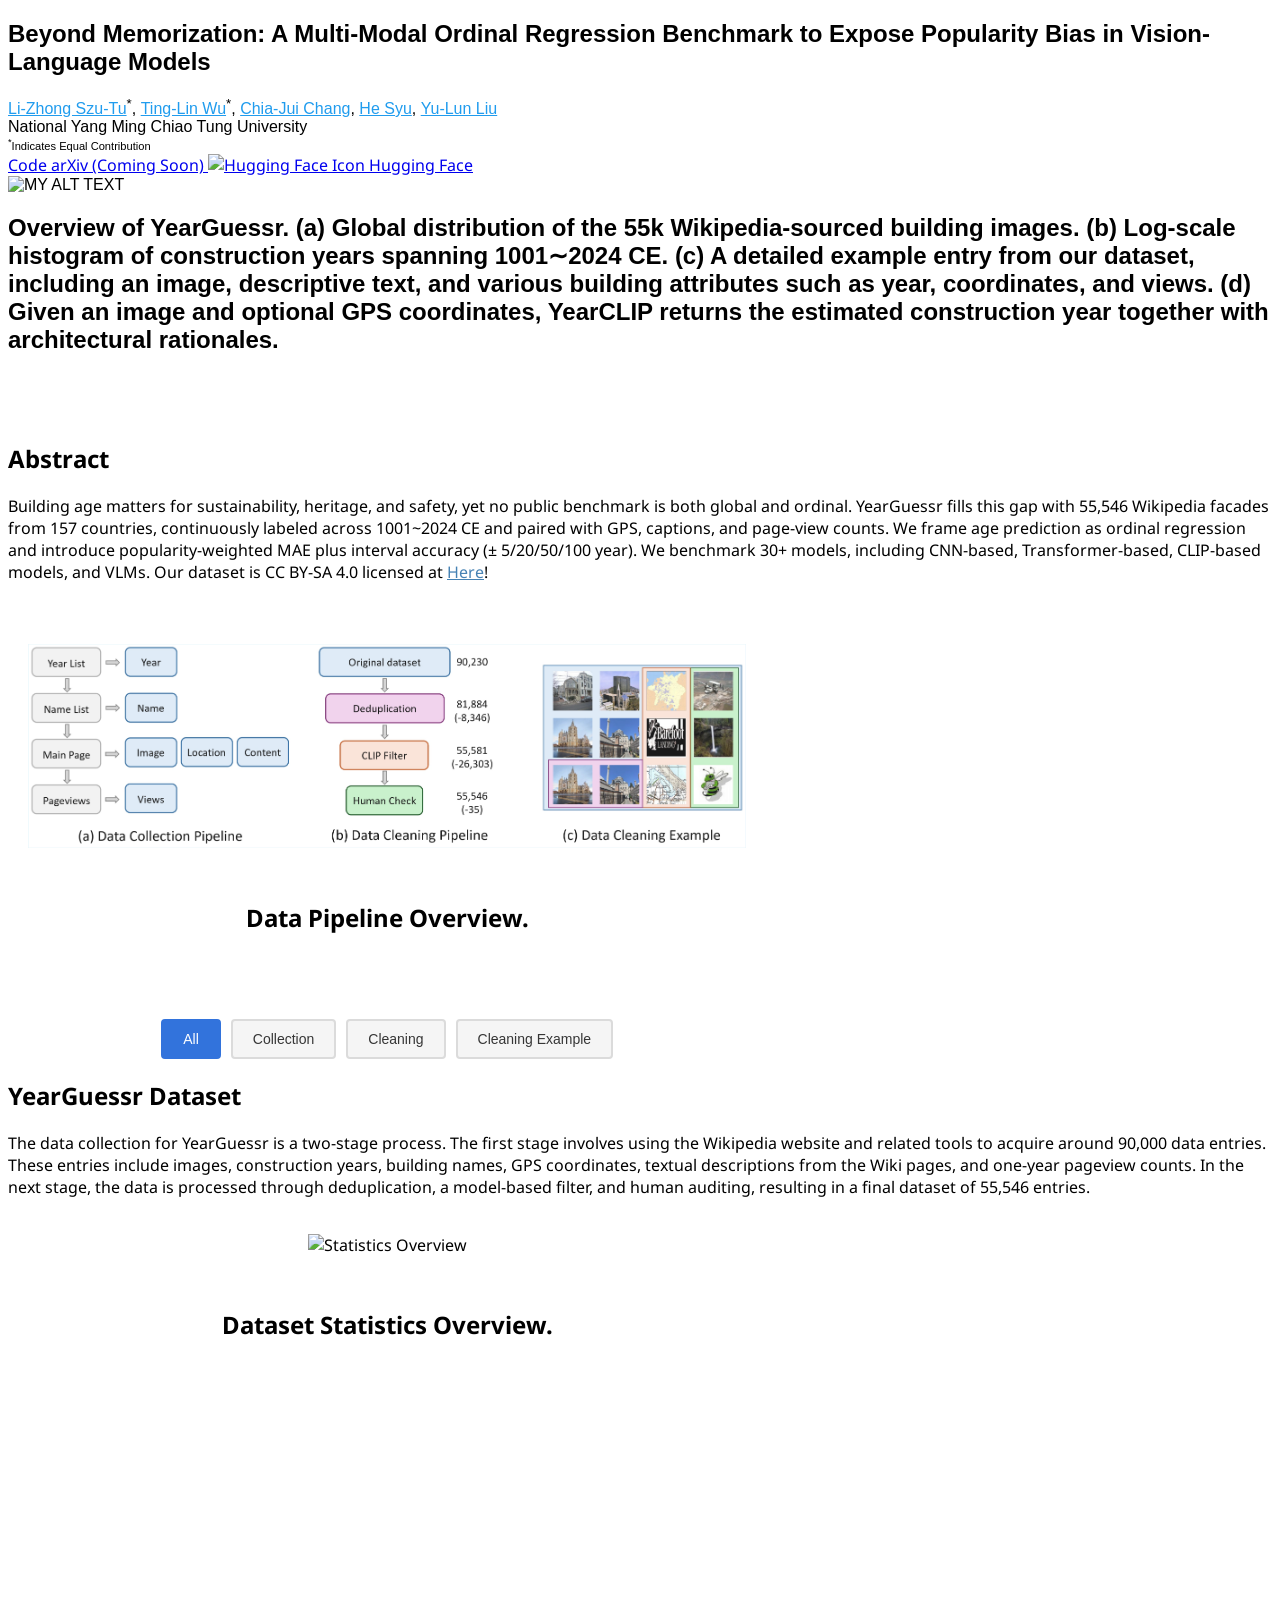
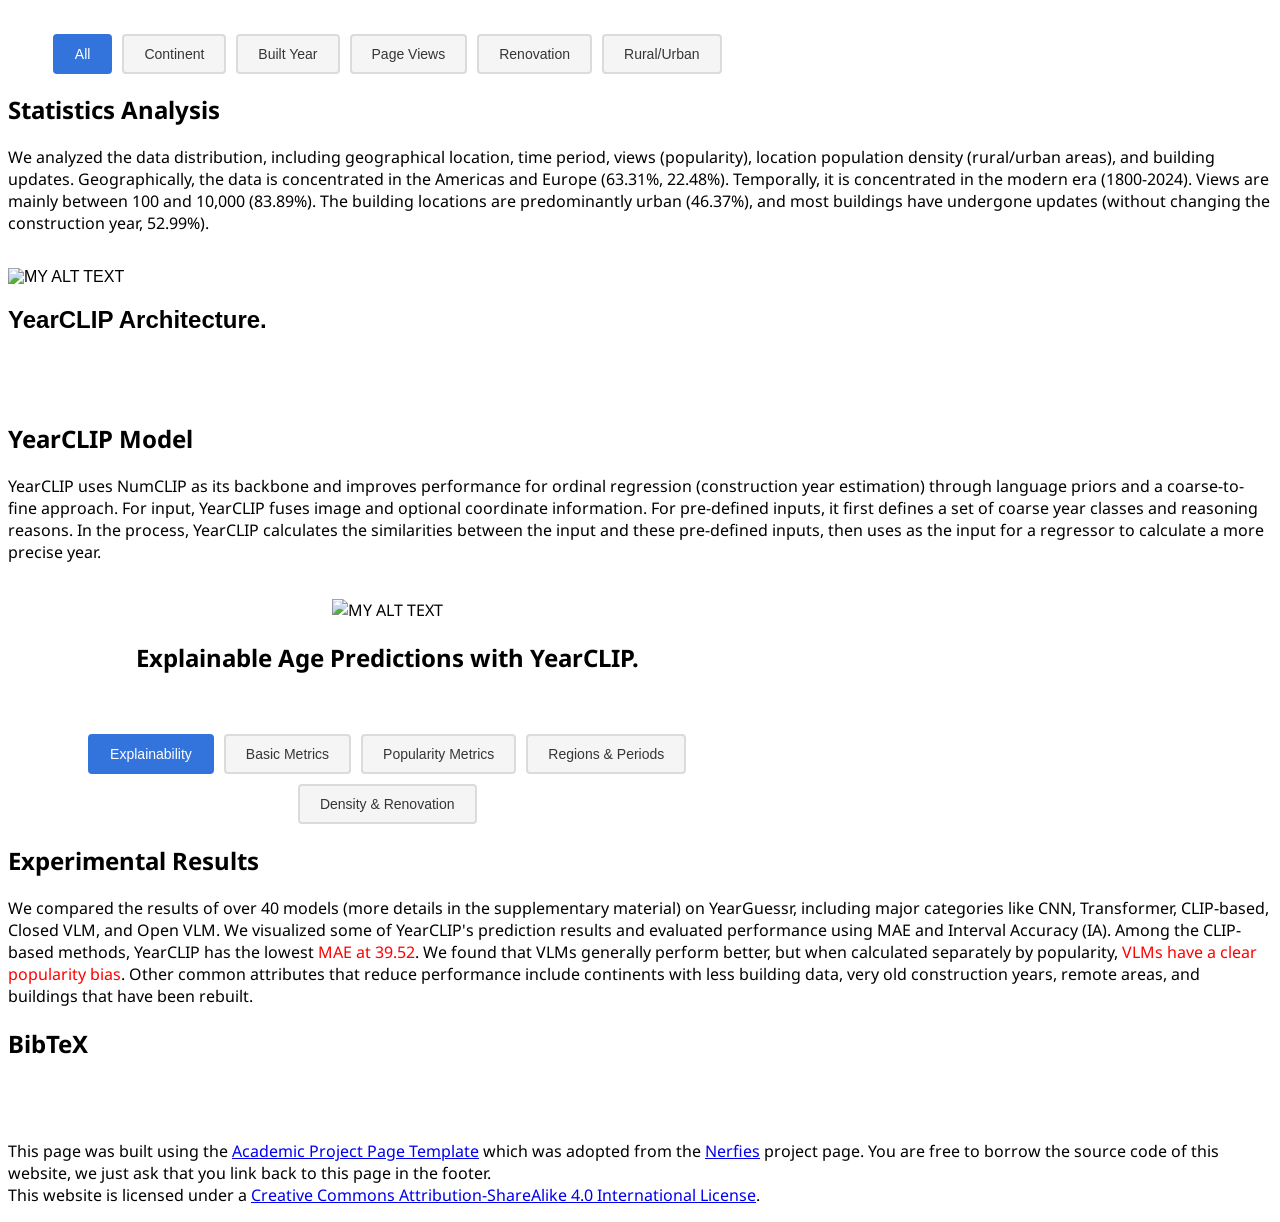
==== YearGuessr/index.html @ 2fd1adcb "Update YearGuessr Project Page" ====
<!DOCTYPE html>
<html>

<head>
  <meta charset="utf-8">
  <!-- Meta tags for social media banners, these should be filled in appropriatly as they are your "business card" -->
  <!-- Replace the content tag with appropriate information -->
  <meta name="description" content="DESCRIPTION META TAG">
  <meta property="og:title" content="SOCIAL MEDIA TITLE TAG" />
  <meta property="og:description" content="SOCIAL MEDIA DESCRIPTION TAG TAG" />
  <meta property="og:url" content="URL OF THE WEBSITE" />
  <!-- Path to banner image, should be in the path listed below. Optimal dimenssions are 1200X630-->
  <meta property="og:image" content="static/image/your_banner_image.png" />
  <meta property="og:image:width" content="1200" />
  <meta property="og:image:height" content="630" />


  <meta name="twitter:title" content="TWITTER BANNER TITLE META TAG">
  <meta name="twitter:description" content="TWITTER BANNER DESCRIPTION META TAG">
  <!-- Path to banner image, should be in the path listed below. Optimal dimenssions are 1200X600-->
  <meta name="twitter:image" content="static/images/your_twitter_banner_image.png">
  <meta name="twitter:card" content="summary_large_image">
  <!-- Keywords for your paper to be indexed by-->
  <meta name="keywords" content="KEYWORDS SHOULD BE PLACED HERE">
  <meta name="viewport" content="width=device-width, initial-scale=1">


  <title>YearGuessr</title>
  <link rel="icon" type="image/x-icon" href="static/images/skyscraper.png">
  <link href="https://fonts.googleapis.com/css?family=Google+Sans|Noto+Sans|Castoro" rel="stylesheet">

  <link rel="stylesheet" href="static/css/bulma.min.css">
  <link rel="stylesheet" href="static/css/bulma-carousel.min.css">
  <link rel="stylesheet" href="static/css/bulma-slider.min.css">
  <link rel="stylesheet" href="static/css/fontawesome.all.min.css">
  <link rel="stylesheet" href="https://cdn.jsdelivr.net/gh/jpswalsh/academicons@1/css/academicons.min.css">
  <link rel="stylesheet" href="static/css/index.css">

  <script src="https://ajax.googleapis.com/ajax/libs/jquery/3.5.1/jquery.min.js"></script>
  <script src="https://documentcloud.adobe.com/view-sdk/main.js"></script>
  <script defer src="static/js/fontawesome.all.min.js"></script>
  <script src="static/js/bulma-carousel.min.js"></script>
  <script src="static/js/bulma-slider.min.js"></script>
  <script src="static/js/index.js"></script>
</head>

<body>


  <section class="hero">
    <div class="hero-body">
      <div class="container is-max-desktop">
        <div class="columns is-centered">
          <div class="column has-text-centered">
            <!-- <h1 class="title is-1 publication-title">YearGuessr: A Worldwide Building Age Benchmark with 55k Wikipedia
              Images and Ordinal Targets</h1> -->
            <h1 class="title is-1 publication-title">
              Beyond Memorization: A Multi-Modal Ordinal Regression Benchmark to Expose Popularity Bias in
              Vision-Language Models</h1>
            <div class="is-size-5 publication-authors">
              <!-- Paper authors -->
              <span class="author-block">
                <a href="#" target="_blank">Li-Zhong Szu-Tu</a><sup>*</sup>,</span>
              <span class="author-block">
                <a href="#" target="_blank">Ting-Lin Wu</a><sup>*</sup>,</span>
              <span class="author-block">
                <a href="#" target="_blank">Chia-Jui Chang</a><sup></sup>,</span>
              <span class="author-block">
                <a href="#" target="_blank">He Syu</a><sup></sup>,</span>
              <span class="author-block">
                <a href="https://yulunalexliu.github.io/" target="_blank">Yu-Lun Liu</a>
              </span>
            </div>

            <div class="is-size-5 publication-authors">
              <span class="author-block">National Yang Ming Chiao Tung University</span>
              <span class="eql-cntrb"><small><br><sup>*</sup>Indicates Equal Contribution</small></span>
            </div>

            <div class="column has-text-centered">
              <div class="publication-links">

                <!-- Arxiv PDF link -->
                <!--
                      <span class="link-block">
                        <a href="https://arxiv.org/pdf/<ARXIV PAPER ID>.pdf" target="_blank"
                        class="external-link button is-normal is-rounded is-dark">
                        <span class="icon">
                          <i class="fas fa-file-pdf"></i>
                        </span>
                        <span>Paper (Coming Soon)</span>
                        </a>
                      </span>
                      -->

                <!-- Github link -->
                <span class="link-block">
                  <a href="https://github.com/Sytwu/Year-Guessr" target="_blank"
                    class="external-link button is-normal is-rounded is-dark">
                    <span class="icon">
                      <i class="fab fa-github"></i>
                    </span>
                    <span>Code</span>
                  </a>
                </span>

                <!-- ArXiv abstract Link -->
                <span class="link-block">
                  <a href="https://arxiv.org/abs/<ARXIV PAPER ID>" target="_blank"
                    class="external-link button is-normal is-rounded is-dark">
                    <span class="icon">
                      <i class="ai ai-arxiv"></i>
                    </span>
                    <span>arXiv (Coming Soon)</span>
                  </a>
                </span>

                <!--HuggingFace Dataset Link -->
                <span class="link-block">
                  <a href="https://huggingface.co/datasets/Morris0401/Year-Guessr-Dataset" target="_blank"
                    class="external-link button is-normal is-rounded is-dark">
                    <span class="icon">
                      <img src="static/images/huggingface-color.svg" alt="Hugging Face Icon">
                    </span>
                    <span>Hugging Face</span>
                  </a>
                </span>

              </div>
            </div>
          </div>
        </div>
      </div>
    </div>
  </section>


  <!-- Teaser Image-->
  <section class="hero teaser">
    <div class="container is-max-desktop">
      <div class="hero-body">
        <div class="item">
          <!-- Your image here -->
          <img src="static/images/teaser.jpg" alt="MY ALT TEXT" />
          <h2 class="subtitle">
            <b>Overview of YearGuessr.</b>
            <b>(a)</b> Global distribution of the 55k Wikipedia-sourced building images.
            <b>(b)</b> Log-scale histogram of construction years spanning 1001∼2024 CE.
            <b>(c)</b> A detailed example entry from our dataset, including an image, descriptive text, and various
            building attributes such as year, coordinates, and views.
            <b>(d)</b> Given an image and optional GPS coordinates, YearCLIP returns the estimated construction year
            together with architectural rationales.
          </h2>
        </div>
      </div>
    </div>
  </section>
  <!-- End teaser image -->

  <!-- Paper abstract -->
  <section class="section hero is-light">
    <div class="container is-max-desktop">
      <div class="columns is-centered has-text-centered">
        <div class="column is-four-fifths">
          <h2 class="title is-3">Abstract</h2>
          <div class="content has-text-justified">
            <p>
              Building age matters for sustainability, heritage, and safety, yet no public benchmark is both global and
              ordinal. YearGuessr fills this gap with 55,546 Wikipedia facades from 157 countries, continuously labeled
              across 1001~2024 CE and paired with GPS, captions, and page-view counts. We frame age prediction as
              ordinal regression and introduce popularity-weighted MAE plus interval accuracy (± 5/20/50/100 year). We
              benchmark 30+ models, including CNN-based, Transformer-based, CLIP-based models, and VLMs. Our dataset is
              CC BY-SA 4.0 licensed at
              <a href="https://huggingface.co/datasets/Morris0401/Year-Guessr-Dataset" style="color:steelblue">Here</a>!
            </p>
          </div>
        </div>
      </div>
    </div>
  </section>
  <!-- End paper abstract -->


  <!-- Data Pipeline -->
  <section class="hero is-small">
    <div class="hero-body">
      <div class="container carousel-container">
        <div class="tab-content-wrapper pipeline-container">
          <div id="pipeline-tab0" class="tab-pane active">
            <img src="static/images/Data_Pipeline.jpg" alt="Data Pipeline Overview" />
            <h2 class="subtitle has-text-centered">
              <br>
              <b>Data Pipeline Overview.</b>
            </h2>
          </div>
          <div id="pipeline-tab1" class="tab-pane">
            <img src="static/images/Collection.jpg" alt="Data Collection" />
            <h2 class="subtitle has-text-centered">
              <br>
              <b>Data Collection Pipeline.</b>
            </h2>
          </div>
          <div id="pipeline-tab2" class="tab-pane">
            <img src="static/images/Cleaning.jpg" alt="Data Cleaning" />
            <h2 class="subtitle has-text-centered">
              <br>
              <b>Data Cleaning Pipeline.</b>
            </h2>
          </div>
          <div id="pipeline-tab3" class="tab-pane">
            <img src="static/images/Cleaning_Example.jpg" alt="Cleaning Example" />
            <h2 class="subtitle has-text-centered">
              <br>
              <b>Data Cleaning Example.</b>
            </h2>
          </div>
        </div>
        <div class="tabs-nav">
          <button class="tab-btn active" onclick="openTab(event, 'pipeline-tab0')">All</button>
          <button class="tab-btn" onclick="openTab(event, 'pipeline-tab1')">Collection</button>
          <button class="tab-btn" onclick="openTab(event, 'pipeline-tab2')">Cleaning</button>
          <button class="tab-btn" onclick="openTab(event, 'pipeline-tab3')">Cleaning Example</button>
        </div>
      </div>
    </div>
  </section>
  <!-- End Data Pipeline -->

  <!-- YearGuessr Dataset Explanation -->
  <section class="section hero is-light">
    <div class="container is-max-desktop">
      <div class="columns is-centered has-text-centered">
        <div class="column is-four-fifths">
          <h2 class="title is-3">YearGuessr Dataset</h2>
          <div class="content has-text-justified">
            <p>
              The data collection for YearGuessr is a two-stage process. The first stage involves using the Wikipedia
              website and related tools to acquire around 90,000 data entries. These entries include images,
              construction years, building names, GPS coordinates, textual descriptions from the Wiki pages, and
              one-year pageview counts. In the next stage, the data is processed through deduplication, a model-based
              filter, and human auditing, resulting in a final dataset of 55,546 entries.
            </p>
          </div>
        </div>
      </div>
    </div>
  </section>
  <!-- End YearGuessr Dataset Explanation -->


  <!-- Dataset Statistics -->
  <section class="hero is-small">
    <div class="hero-body">
      <div class="container carousel-container">
        <div class="tab-content-wrapper stats-container">
          <div id="stat-tab0" class="tab-pane active">
            <img src="static/images/Statistics_Analysis.jpg" alt="Statistics Overview" />
            <h2 class="subtitle has-text-centered">
              <br>
              <b>Dataset Statistics Overview.</b>
            </h2>
          </div>
          <div id="stat-tab1" class="tab-pane">
            <img src="static/images/Continent.jpg" alt="Continent Statistics" />
            <h2 class="subtitle has-text-centered">
              <br>
              <b>Data Distribution by Continent.</b>
            </h2>
          </div>
          <div id="stat-tab2" class="tab-pane">
            <img src="static/images/BuiltYear.jpg" alt="Built Year Statistics" />
            <h2 class="subtitle has-text-centered">
              <br>
              <b>Distribution by Construction Year.</b>
            </h2>
          </div>
          <div id="stat-tab3" class="tab-pane">
            <img src="static/images/PageView.jpg" alt="Page View Statistics" />
            <h2 class="subtitle has-text-centered">
              <br>
              <b>Distribution by Page Views.</b>
            </h2>
          </div>
          <div id="stat-tab4" class="tab-pane">
            <img src="static/images/Renovation.jpg" alt="Renovation Statistics" />
            <h2 class="subtitle has-text-centered">
              <br>
              <b>Distribution by Renovation Status.</b>
            </h2>
          </div>
          <div id="stat-tab5" class="tab-pane">
            <img src="static/images/RuralUrban.jpg" alt="Rural Urban Statistics" />
            <h2 class="subtitle has-text-centered">
              <br>
              <b>Distribution by Rural/Urban Areas.</b>
            </h2>
          </div>
        </div>
        <div class="tabs-nav">
          <button class="tab-btn active" onclick="openTab(event, 'stat-tab0')">All</button>
          <button class="tab-btn" onclick="openTab(event, 'stat-tab1')">Continent</button>
          <button class="tab-btn" onclick="openTab(event, 'stat-tab2')">Built Year</button>
          <button class="tab-btn" onclick="openTab(event, 'stat-tab3')">Page Views</button>
          <button class="tab-btn" onclick="openTab(event, 'stat-tab4')">Renovation</button>
          <button class="tab-btn" onclick="openTab(event, 'stat-tab5')">Rural/Urban</button>
        </div>
      </div>
    </div>
  </section>
  <!-- End Dataset Statistics -->

  <!-- Statistics Analysis Explanation -->
  <section class="section hero is-light">
    <div class="container is-max-desktop">
      <div class="columns is-centered has-text-centered">
        <div class="column is-four-fifths">
          <h2 class="title is-3">Statistics Analysis</h2>
          <div class="content has-text-justified">
            <p>
              We analyzed the data distribution, including geographical location, time period, views (popularity),
              location population density (rural/urban areas), and building updates. Geographically, the data is
              concentrated in the Americas and Europe (63.31%, 22.48%). Temporally, it is concentrated in the modern era
              (1800-2024). Views are mainly between 100 and 10,000 (83.89%). The building locations are predominantly
              urban (46.37%), and most buildings have undergone updates (without changing the construction year,
              52.99%).
            </p>
          </div>
        </div>
      </div>
    </div>
  </section>
  <!-- End Statistics Analysis Explanation -->


  <!-- YearCLIP Architecture -->
  <section class="hero teaser">
    <div class="container is-max-desktop">
      <div class="hero-body">
        <div class="item">
          <!-- Your image here -->
          <br>
          <img src="static/images/yearclip_architecture.jpg" alt="MY ALT TEXT" />
          <h2 class="subtitle has-text-centered">
            <b>YearCLIP Architecture.</b>
          </h2>
        </div>
      </div>
    </div>
  </section>
  <!-- End YearCLIP Architecture -->

  <!-- YearCLIP Explanation -->
  <section class="section hero is-light">
    <div class="container is-max-desktop">
      <div class="columns is-centered has-text-centered">
        <div class="column is-four-fifths">
          <h2 class="title is-3">YearCLIP Model</h2>
          <div class="content has-text-justified">
            <p>
              YearCLIP uses NumCLIP as its backbone and improves performance for ordinal regression (construction year
              estimation) through language priors and a coarse-to-fine approach. For input, YearCLIP fuses image and
              optional coordinate information. For pre-defined inputs, it first defines a set of coarse year classes and
              reasoning reasons. In the process, YearCLIP calculates the similarities between the input and these
              pre-defined inputs, then uses as the input for a regressor to calculate a more precise year.
            </p>
          </div>
        </div>
      </div>
    </div>
  </section>
  <!-- End YearCLIP Explanation -->


  <!-- Image carousel -->
  <section class="hero is-small">
    <div class="hero-body">
      <div class="container carousel-container">
        <div class="tab-content-wrapper">
          <div id="tab3" class="tab-pane active">
            <!-- Your image here -->
            <img src="static/images/explanability_example.jpg" alt="MY ALT TEXT" />
            <h2 class="subtitle has-text-centered">
              <b>Explainable Age Predictions with YearCLIP.</b>
            </h2>
          </div>
          <div id="tab4" class="tab-pane">
            <!-- Your image here -->
            <img src="static/images/basic_metric.jpg" alt="MY ALT TEXT" />
            <h2 class="subtitle has-text-centered">
              <b>Performance on Basic Metrics and Accuracy within Intervals.</b>
            </h2>
          </div>
          <div id="tab5" class="tab-pane">
            <!-- Your image here -->
            <img src="static/images/popularity_bias.jpg" alt="MY ALT TEXT" />
            <h2 class="subtitle has-text-centered">
              <b>Performance on Popularity-Based Metrics.</b>
            </h2>
          </div>
          <div id="tab6" class="tab-pane">
            <!-- Your image here -->
            <img src="static/images/region_period.jpg" alt="MY ALT TEXT" />
            <h2 class="subtitle has-text-centered">
              <b>Performance on Different Regions and Periods.</b>
            </h2>
          </div>
          <div id="tab7" class="tab-pane">
            <!-- Your image here -->
            <img src="static/images/population_density_renovation.jpg" alt="MY ALT TEXT" />
            <h2 class="subtitle has-text-centered">
              <b>Performance on Different Population Density and Renovation Types.</b>
            </h2>
          </div>
        </div>
        <div class="tabs-nav">
          <button class="tab-btn active" onclick="openTab(event, 'tab3')">Explainability</button>
          <button class="tab-btn" onclick="openTab(event, 'tab4')">Basic Metrics</button>
          <button class="tab-btn" onclick="openTab(event, 'tab5')">Popularity Metrics</button>
          <button class="tab-btn" onclick="openTab(event, 'tab6')">Regions & Periods</button>
          <button class="tab-btn" onclick="openTab(event, 'tab7')">Density & Renovation</button>
        </div>
      </div>
    </div>
  </section>
  <!-- End image carousel -->

  <!-- Experimental Results Explanation-->
  <section class="section hero is-light">
    <div class="container is-max-desktop">
      <div class="columns is-centered has-text-centered">
        <div class="column is-four-fifths">
          <h2 class="title is-3">Experimental Results</h2>
          <div class="content has-text-justified">
            <p>
              We compared the results of over 40 models (more details in the supplementary material) on YearGuessr,
              including major categories like CNN, Transformer, CLIP-based, Closed VLM, and Open VLM.
              We visualized some of YearCLIP's prediction results and evaluated performance using MAE and Interval
              Accuracy (IA).
              Among the CLIP-based methods, YearCLIP has the lowest <span style="color:red"">MAE at 39.52</span>.
            We found that VLMs generally perform better, but when calculated separately by popularity, <span style="
                color:red"">VLMs have a clear popularity bias</span>.
              Other common attributes that reduce performance include continents with less building data, very old
              construction years, remote areas, and buildings that have been rebuilt.
            </p>
          </div>
        </div>
      </div>
    </div>
  </section>
  <!-- End Experimental Results Explanation -->




  <!-- Youtube video -->
  <!--
<section class="hero is-small is-light">
  <div class="hero-body">
    <div class="container">
      
      <h2 class="title is-3">Video Presentation</h2>
      <div class="columns is-centered has-text-centered">
        <div class="column is-four-fifths">
          
          <div class="publication-video">
            <iframe src="https://www.youtube.com/embed/JkaxUblCGz0" frameborder="0" allow="autoplay; encrypted-media" allowfullscreen></iframe>
          </div>
        </div>
      </div>
    </div>
  </div>
</section>
-->
  <!-- End youtube video -->


  <!-- Video carousel -->
  <!--
<section class="hero is-small">
  <div class="hero-body">
    <div class="container">
      <h2 class="title is-3">Another Carousel</h2>
      <div id="results-carousel" class="carousel results-carousel">
        <div class="item item-video1">
          <video poster="" id="video1" autoplay controls muted loop height="100%">
            <source src="static/videos/carousel1.mp4"
            type="video/mp4">
          </video>
        </div>
        <div class="item item-video2">
          <video poster="" id="video2" autoplay controls muted loop height="100%">
            <source src="static/videos/carousel2.mp4"
            type="video/mp4">
          </video>
        </div>
        <div class="item item-video3">
          <video poster="" id="video3" autoplay controls muted loop height="100%">\
            <source src="static/videos/carousel3.mp4"
            type="video/mp4">
          </video>
        </div>
      </div>
    </div>
  </div>
</section>
-->
  <!-- End video carousel -->






  <!--BibTex citation -->
  <section class="section" id="BibTeX">
    <div class="container is-max-desktop content">
      <h2 class="title">BibTeX</h2>
      <pre><code>
      
      </code></pre>
    </div>
  </section>
  <!--End BibTex citation -->


  <footer class="footer">
    <div class="container">
      <div class="columns is-centered">
        <div class="column is-8">
          <div class="content">

            <p>
              This page was built using the <a href="https://github.com/eliahuhorwitz/Academic-project-page-template"
                target="_blank">Academic Project Page Template</a> which was adopted from the <a
                href="https://nerfies.github.io" target="_blank">Nerfies</a> project page.
              You are free to borrow the source code of this website, we just ask that you link back to this page in the
              footer. <br> This website is licensed under a <a rel="license"
                href="http://creativecommons.org/licenses/by-sa/4.0/" target="_blank">Creative
                Commons Attribution-ShareAlike 4.0 International License</a>.
            </p>

          </div>
        </div>
      </div>
    </div>
  </footer>

  <!-- Statcounter tracking code -->

  <!-- You can add a tracker to track page visits by creating an account at statcounter.com -->

  <!-- End of Statcounter Code -->

</body>

</html>
---- YearGuessr/static/css/index.css ----
body {
  font-family: 'Noto Sans', sans-serif;
}


.footer .icon-link {
  font-size: 25px;
  color: #000;
}

.link-block a {
  margin-top: 5px;
  margin-bottom: 5px;
}

.dnerf {
  font-variant: small-caps;
}


.teaser .hero-body {
  padding-top: 0;
  padding-bottom: 3rem;
}

.teaser {
  font-family: 'Google Sans', sans-serif;
}


.publication-title {}

.publication-banner {
  max-height: parent;

}

.publication-banner video {
  position: relative;
  left: auto;
  top: auto;
  transform: none;
  object-fit: fit;
}

.publication-header .hero-body {}

.publication-title {
  font-family: 'Google Sans', sans-serif;
}

.publication-authors {
  font-family: 'Google Sans', sans-serif;
}

.publication-venue {
  color: #555;
  width: fit-content;
  font-weight: bold;
}

.publication-awards {
  color: #ff3860;
  width: fit-content;
  font-weight: bolder;
}

.publication-authors {}

.publication-authors a {
  color: hsl(204, 86%, 53%) !important;
}

.publication-authors a:hover {
  text-decoration: underline;
}

.author-block {
  display: inline-block;
}

.publication-banner img {}

.publication-authors {
  /*color: #4286f4;*/
}

.publication-video {
  position: relative;
  width: 100%;
  height: 0;
  padding-bottom: 56.25%;

  overflow: hidden;
  border-radius: 10px !important;
}

.publication-video iframe {
  position: absolute;
  top: 0;
  left: 0;
  width: 100%;
  height: 100%;
}

.publication-body img {}

.results-carousel {
  overflow: hidden;
}

.results-carousel .item {
  margin: 5px;
  overflow: hidden;
  padding: 20px;
  font-size: 0;
  display: flex;
  flex-direction: column;
  justify-content: center;
  align-items: center;
  height: 100%;
}

.results-carousel video {
  margin: 0;
}

.slider-pagination .slider-page {
  background: #000000;
}

.eql-cntrb {
  font-size: smaller;
}

.carousel-container {
  width: 60%;
}

.single-image-container {
  width: 50%;
}

@media screen and (max-width: 768px) {
  .carousel-container {
    width: 100%;
  }

  .title.is-1 {
    font-size: 2rem;
  }

  .title.is-3 {
    font-size: 1.5rem;
  }

  .subtitle {
    font-size: 1rem;
  }

  p {
    font-size: 0.8rem;
  }
}

/* Tab navigation styles */
.tab-content-wrapper {
  width: 100%;
  position: relative;
  /* No fixed height - auto adjust based on content */
  display: flex;
  align-items: flex-start;
}

.tab-pane {
  display: none;
  padding: 20px;
  text-align: center;
  width: 100%;
  flex-direction: column;
  align-items: center;
}

.tab-pane.active {
  display: flex;
}

.tab-pane img {
  max-width: 100%;
  /* No max-height constraint - auto adjust */
  width: auto;
  height: auto;
  object-fit: contain;
  /* Maintain aspect ratio without distortion */
}

.tabs-nav {
  display: flex;
  justify-content: center;
  align-items: center;
  gap: 10px;
  margin-top: 20px;
  flex-wrap: wrap;
}

.tab-btn {
  padding: 10px 20px;
  background-color: #f5f5f5;
  border: 2px solid #dbdbdb;
  border-radius: 4px;
  cursor: pointer;
  font-size: 14px;
  font-weight: 500;
  transition: all 0.3s ease;
  color: #363636;
}

.tab-btn:hover {
  background-color: #e8e8e8;
  border-color: #b5b5b5;
}

.tab-btn.active {
  background-color: #3273dc;
  color: white;
  border-color: #3273dc;
}

.tab-btn:focus {
  outline: none;
}

/* Smaller height for statistics section */
.stats-container {
  min-height: 400px !important;
}

.stats-container .tab-pane img {
  max-height: 350px !important;
}

/* Smaller height for pipeline section */
.pipeline-container {
  min-height: 400px !important;
  align-items: center !important;
  /* Center content vertically */
}

.pipeline-container .tab-pane img {
  max-height: 350px !important;
}
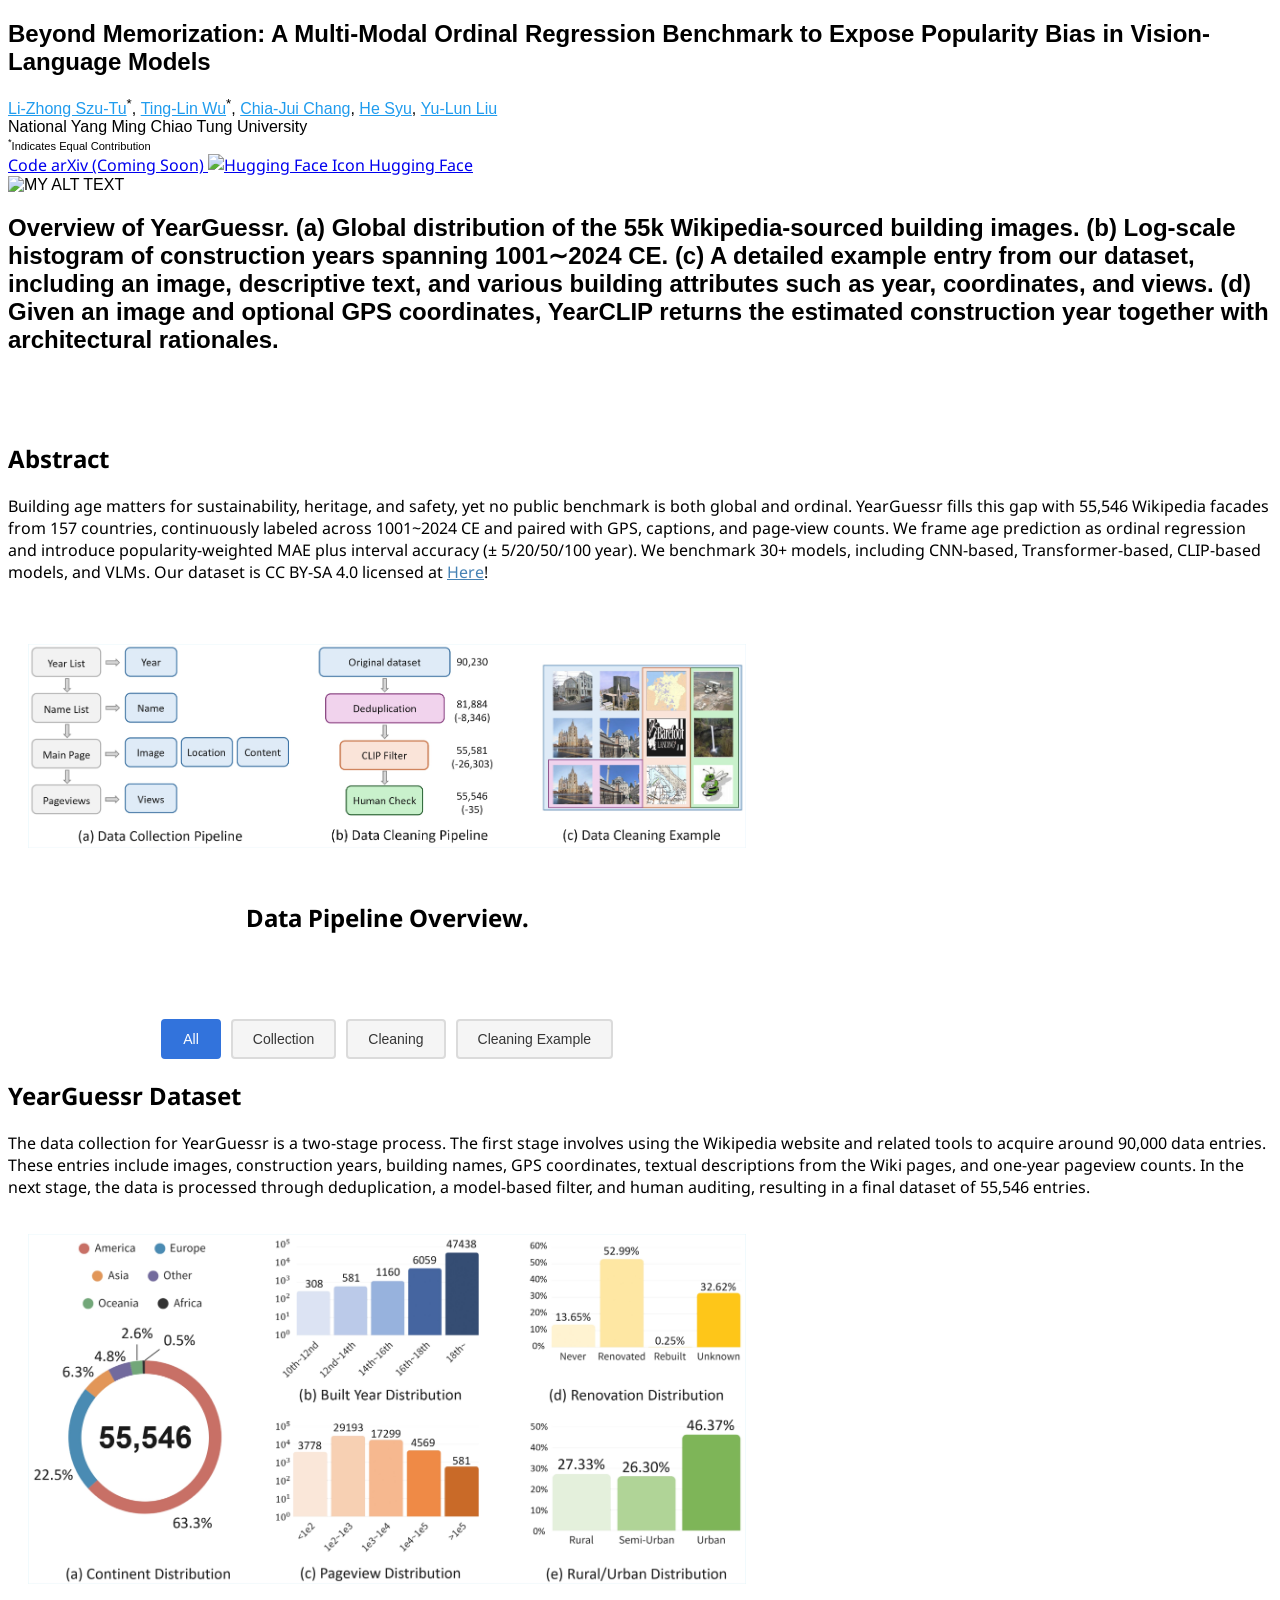
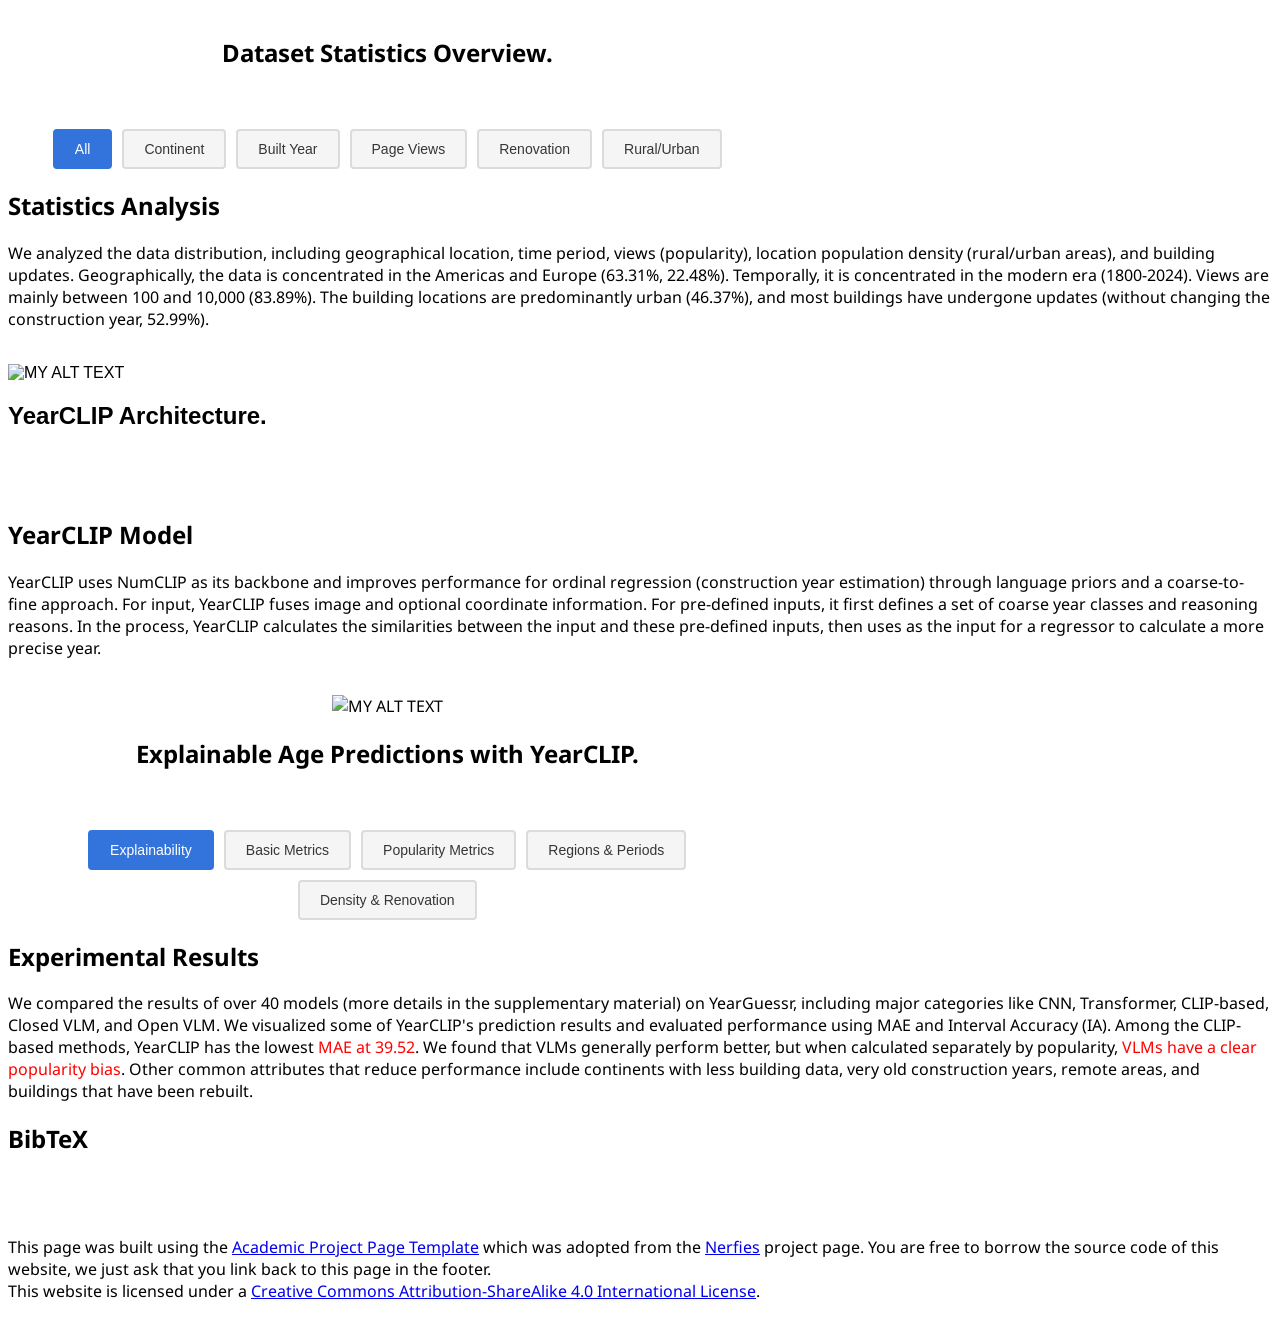
==== commit 372a5cc3: "[Fix] Missing Picture Statistics_Analysis.jpg" ====
--- a/YearGuessr/index.html
+++ b/YearGuessr/index.html
@@ -254,7 +254,7 @@
       <div class="container carousel-container">
         <div class="tab-content-wrapper stats-container">
           <div id="stat-tab0" class="tab-pane active">
-            <img src="static/images/Statistics_Analysis.jpg" alt="Statistics Overview" />
+            <img src="static/images/statistics_analysis.jpg" alt="Statistics Overview" />
             <h2 class="subtitle has-text-centered">
               <br>
               <b>Dataset Statistics Overview.</b>
